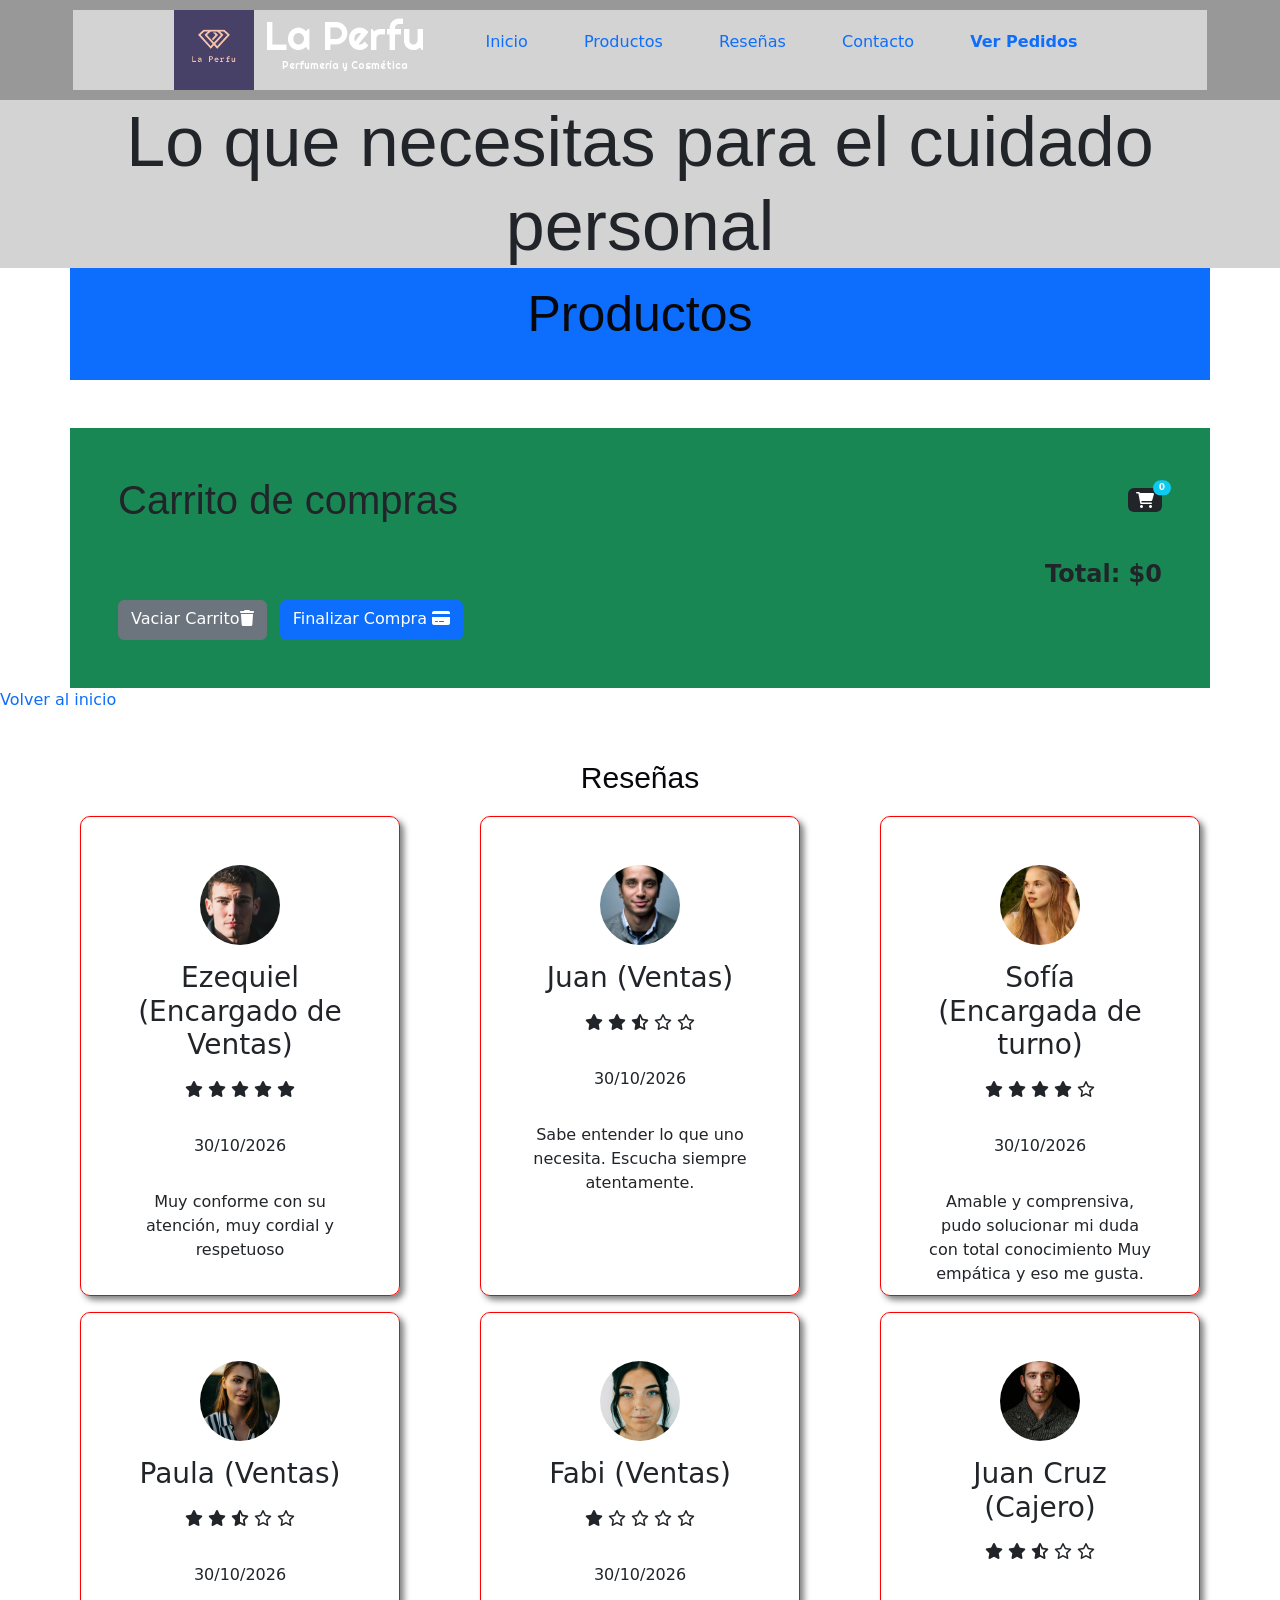
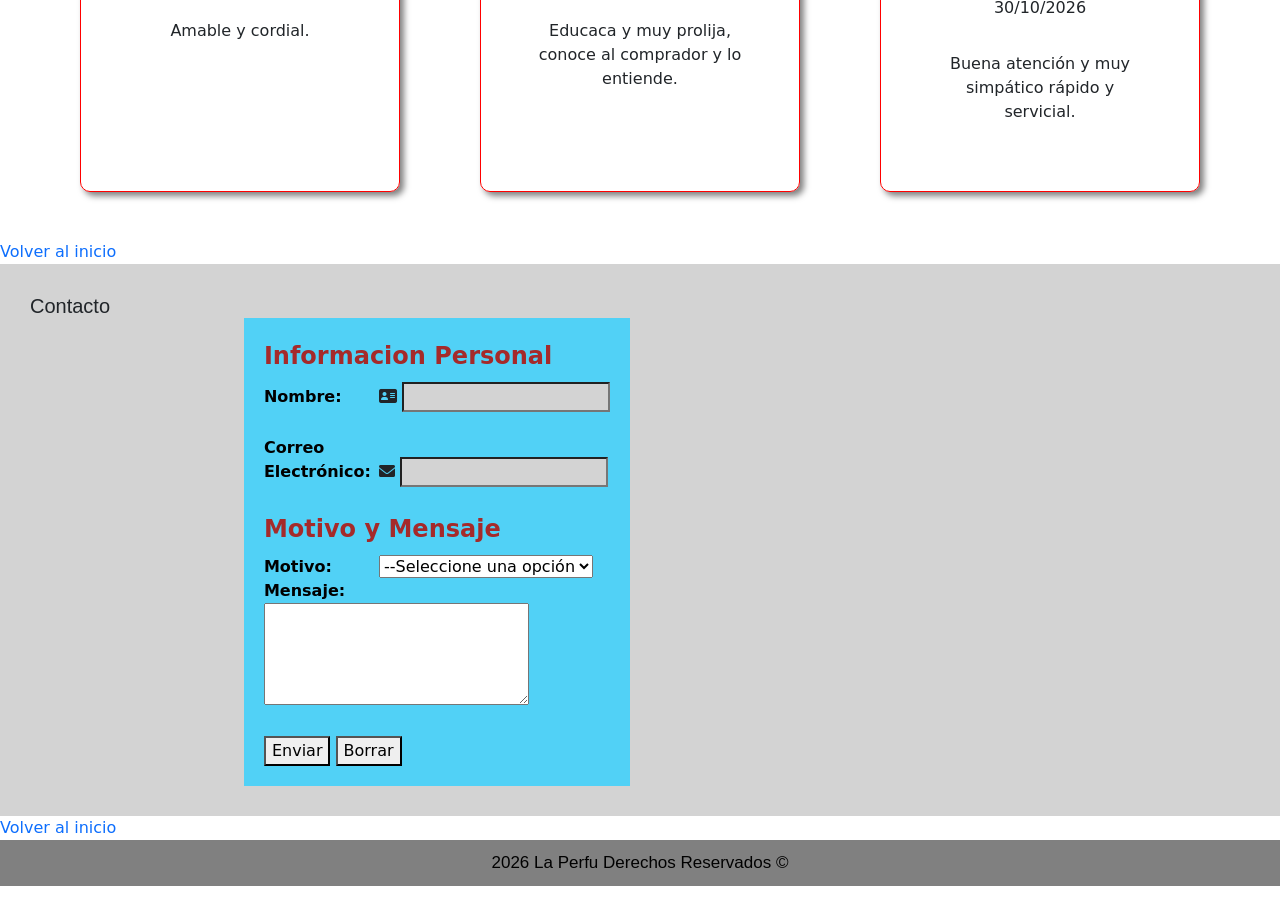
==== src/main/resources/static/index.html @ 6d79841a "creacion de consultas" ====
<!DOCTYPE html>
<html lang="es">
  <head>
    <meta charset="UTF-8" />
    <meta name="viewport" content="width=device-width, initial-scale=1.0" />
    <title>La Perfu</title>
    <link rel="preconnect" href="https://fonts.googleapis.com" />
    <link rel="preconnect" href="https://fonts.gstatic.com" crossorigin />
    <link
      href="https://fonts.googleapis.com/css2?family=Montserrat:ital,wght@0,100..900;1,100..900&family=Open+Sans:ital,wght@0,300..800;1,300..800&family=Roboto+Condensed:ital,wght@0,100..900;1,100..900&display=swap"
      rel="stylesheet"
    />
    <link
      rel="stylesheet"
      href="https://cdnjs.cloudflare.com/ajax/libs/font-awesome/6.0.0-beta3/css/all.min.css"
    />
    <link
      href="https://cdn.jsdelivr.net/npm/bootstrap@5.3.8/dist/css/bootstrap.min.css"
      rel="stylesheet"
      integrity="sha384-sRIl4kxILFvY47J16cr9ZwB07vP4J8+LH7qKQnuqkuIAvNWLzeN8tE5YBujZqJLB"
      crossorigin="anonymous"
    />

    <link rel="stylesheet" href="./css/estilos.css" />
  </head>

  <body>
    <header class="header-principal">
      <nav class="nav-principal">
        <div class="contenedor contenedor-flex">
          <div class="contenedor-logo">
            <img src="./imagenes/logo.png" alt="Logo de La Perfu" />
            <h1 class="logo">
              <a href="index.html" class="logo-link"
                >La Perfu <br />
                <p class="parrafo-logo">Perfumería y Cosmética</p></a
              >
            </h1>
          </div>

          <ul class="menu-principal">
            <li><a href="#inicio">Inicio</a></li>
            <li><a href="#productos">Productos</a></li>
            <li><a href="#resenias">Reseñas</a></li>
            <li><a href="#contacto">Contacto</a></li>
            <li><a href="pedidos.html" class="fw-bold text-primary">Ver Pedidos</a></li>
          </ul>
        </div>
      </nav>

      <!--section.banner>img.img-banner+.contenido-banner-->
      <section class="banner">
        
        <div class="contenido-banner">
          <h1>Lo que necesitas para el cuidado personal</h1>
        </div>
      </section>
      
    </header>

    <main>
      <section id="productos" class="grupo-producto">
        
        
        <div class="container">
          
          <div class="contenedorProductos row justify-content-center gap-2 bg-primary w-auto p-3 text-center">
            <h2 class="productos">Productos</h2>
            <!-- Aca insertamos los productos JavaScript -->
          </div>
        </div>

       
      </section>
      <!-- Carrito de compras -->
      <section id="carrito">
        <div class="container mt-5 bg-success p-5">
            <div class="d-flex gap-2 mb-3 align-items-center justify-content-between">
                <h2 class="m-0 display-6">Carrito de compras</h2>
                <span class="badge text-bg-dark position-relative">
                    <i class="fa-solid fa-cart-shopping fs-6"></i>
                        <span class="contador position-absolute top-0 start-100 translate-middle badge rounded-pill bg-info">
                            0
                        </span>
                    </span>
                </div>
                <div class="row">
                    <div class="col">
                        <ul class="list-group">

                        </ul>
                        
                    </div>
                    <div id="totalCarrito" class="mt-3 fs-4 fw-bold text-end">
                      Total: $0
                    </div>

                </div>
                <button type="button" class="vaciarCarrito btn btn-secondary pb-2 mt-2">
                    Vaciar Carrito<i class="fa fa-trash" aria-hidden="true"></i>
                </button>

                <button type="button" class="finalizarCompra btn btn-primary pb-2 mt-2 ms-2">
                    Finalizar Compra <i class="fa-solid fa-credit-card"></i>
                </button>
        </div>
      </section>
       


      <nav>
        <a href="#top">Volver al inicio</a>
      </nav>
      <!-- Reseña -->
      <section id="resenias">
        <h2 class="resenias">Reseñas</h2>
        <div class="resenias--contenedor">
          <article class="card1">
            <img src="./imagenes/rostro1.jpg" alt="Ezequiel" />
            <!-- Imagen del revisor en unplash -->
            <div class="card1--contenido">
              <h3>Ezequiel (Encargado de Ventas)</h3>
              <p>
                <i class="fa-solid fa-star" aria-hidden="true"></i>
                <i class="fa-solid fa-star" aria-hidden="true"></i>
                <i class="fa-solid fa-star" aria-hidden="true"></i>
                <i class="fa-solid fa-star" aria-hidden="true"></i>
                <i class="fa-solid fa-star" aria-hidden="true"></i>
              </p>
              <p>30/10/2026</p>
              <p>Muy conforme con su atención, muy cordial y respetuoso</p>
            </div>
          </article>

          <article class="card1">
            <img src="./imagenes/rostro2.jpg" alt="Juan" />
            <!-- Imagen del revisor en unplash -->
            <div class="card1--contenido">
              <h3>Juan (Ventas)</h3>
              <p>
                <i class="fa-solid fa-star" aria-hidden="true"></i>
                <i class="fa-solid fa-star" aria-hidden="true"></i>
                <i class="fa-solid fa-star-half-stroke"></i>
                <i class="fa-regular fa-star" aria-hidden="true"></i>
                <i class="fa-regular fa-star" aria-hidden="true"></i>
              </p>
              <p>30/10/2026</p>
              <p>
                Sabe entender lo que uno necesita. Escucha siempre atentamente.
              </p>
            </div>
          </article>
          <article class="card1">
            <img src="./imagenes/rostro3.jpg" alt="Sofi" />
            <!-- Imagen del revisor en unplash -->
            <div class="card1--contenido">
              <h3>Sofía (Encargada de turno)</h3>
              <p>
                <i class="fa-solid fa-star" aria-hidden="true"></i>
                <i class="fa-solid fa-star" aria-hidden="true"></i>
                <i class="fa-solid fa-star" aria-hidden="true"></i>
                <i class="fa-solid fa-star" aria-hidden="true"></i>
                <i class="fa-regular fa-star" aria-hidden="true"></i>
              </p>
              <p>30/10/2026</p>
              <p>
                Amable y comprensiva, pudo solucionar mi duda con total
                conocimiento Muy empática y eso me gusta.
              </p>
            </div>
          </article>
          <article class="card1">
            <img src="./imagenes/rostro4.jpg" alt="Paula" />
            <!-- Imagen del revisor en unplash -->
            <div class="card1--contenido">
              <h3>Paula (Ventas)</h3>
              <p>
                <i class="fa-solid fa-star" aria-hidden="true"></i>
                <i class="fa-solid fa-star" aria-hidden="true"></i>
                <i class="fa-solid fa-star-half-stroke"></i>
                <i class="fa-regular fa-star" aria-hidden="true"></i>
                <i class="fa-regular fa-star" aria-hidden="true"></i>
              </p>
              <p>30/10/2026</p>
              <p>Amable y cordial.</p>
            </div>
          </article>
          

          <article class="card1">
            <img src="./imagenes/rostro6.jpg" alt="Fabi" />
            <!-- Imagen del revisor en unplash -->
            <div class="card1--contenido">
              <h3>Fabi (Ventas)</h3>
              <p>
                <i class="fa-solid fa-star" aria-hidden="true"></i>
                <i class="fa-regular fa-star" aria-hidden="true"></i>
                <i class="fa-regular fa-star" aria-hidden="true"></i>
                <i class="fa-regular fa-star" aria-hidden="true"></i>
                <i class="fa-regular fa-star" aria-hidden="true"></i>
              </p>
              <p>30/10/2026</p>
              <p>Educaca y muy prolija, conoce al comprador y lo entiende.</p>
            </div>
          </article>
          <article class="card1">
            <img src="./imagenes/rostro7.jpg" alt="Juan Cruz" />
            <!-- Imagen del revisor en unplash -->
            <div class="card1--contenido">
              <h3>Juan Cruz (Cajero)</h3>
              <p>
                <i class="fa-solid fa-star" aria-hidden="true"></i>
                <i class="fa-solid fa-star" aria-hidden="true"></i>
                <i class="fa-solid fa-star-half-stroke"></i>
                <i class="fa-regular fa-star" aria-hidden="true"></i>
                <i class="fa-regular fa-star" aria-hidden="true"></i>
              </p>
              <p>30/10/2026</p>
              <p>Buena atención y muy simpático rápido y servicial.</p>
            </div>
          </article>
          
          
        </div>
      </section>
      <nav>
        <a href="#top">Volver al inicio</a>
      </nav>
    </main>
    
    <footer>
      <section id="contacto">
        <h2>Contacto</h2>
        <div class="contacto contacto-flex">
          <form 
            id="form-contacto"
            class="formulario-contacto"
            action="https://formspree.io/f/xkgvljye"
            method="post"
          >
            <fieldset>
              <legend>Informacion Personal</legend>
              <div>
                <label for="name">Nombre:</label>
                <i class="fa fa-address-card" aria-hidden="true"></i>
                <input type="text" id="name" name="name" required /><br /><br />
              </div>
              <div>
                <label for="email">Correo Electrónico:</label>
                <i class="fa fa-envelope" aria-hidden="true"></i>
                <input
                  type="email"
                  id="email"
                  name="email"
                  required
                /><br /><br />
              </div>
            </fieldset>

            <fieldset>
              <legend>Motivo y Mensaje</legend>
              <div>
                <label for="motivo">Motivo:</label>

                <select name="motivo" id="motivo">
                  <option value="">--Seleccione una opción</option>
                  <option value="consulta">Consulta</option>
                  <option value="soporte">Soporte</option>
                  <option value="otros">Otros</option>
                </select>
              </div>
              <div><label for="message">Mensaje:</label></div>
              <textarea
                id="message"
                name="message"
                rows="4"
                cols="30"
                required
              ></textarea
              ><br /><br />
            </fieldset>

            <button type="submit">Enviar</button>
            <button type="reset">Borrar</button>
          </form>
          <iframe
            class="mapa"
            src="https://www.google.com/maps/embed?pb=!1m14!1m12!1m3!1d26267.295391081876!2d-58.534929095697606!3d-34.619029313109834!2m3!1f0!2f0!3f0!3m2!1i1024!2i768!4f13.1!5e0!3m2!1ses-419!2sar!4v1757460676916!5m2!1ses-419!2sar"
            width="500"
            height="300"
            style="border: 0"
            allowfullscreen=""
            loading="lazy"
            referrerpolicy="no-referrer-when-downgrade"
          >
          </iframe>
        </div>
      </section>

      <nav>
        <a href="#top">Volver al inicio</a>
      </nav>
      <footer>

       <p class="pie-de-pagina"> <span id="current-year"></span> La Perfu Derechos Reservados &copy;</p>
      <!-- <p class="footer">Derechos reservados &copy; 2025</p> -->
    
      
    </footer>
    <script src="./js/script.js"></script>
    <script
      src="https://cdn.jsdelivr.net/npm/bootstrap@5.3.8/dist/js/bootstrap.bundle.min.js"
      integrity="sha384-FKyoEForCGlyvwx9Hj09JcYn3nv7wiPVlz7YYwJrWVcXK/BmnVDxM+D2scQbITxI"
      crossorigin="anonymous"
    ></script>
    <script src="js/form.js"></script>
    <script src="js/footer.js"></script>

    <!-- Ventana Emergente de Éxito de Compra (Modal Bootstrap) -->
<div class="modal fade" id="modalExitoCompra" java-animation="true" tabindex="-1" aria-labelledby="modalExitoLabel" aria-hidden="true">
  <div class="modal-dialog modal-dialog-centered">
    <div class="modal-content text-center border-0 p-4" style="border-radius: 15px; box-shadow: 0 10px 30px rgba(0,0,0,0.1);">
            <!-- 🔄 REEMPLAZA TU MODAL-BODY POR ESTE BLOQUE: -->
      <div class="modal-body">
        <p class="text-muted mb-3" id="resumenSubtotal">Subtotal Carrito: $0.00</p>
        
        <label class="form-label fw-semibold">Selecciona el método de pago:</label>
        <select class="form-select mb-3" id="selectMetodoPago" style="border-radius: 8px;">
          <option value="efectivo">Efectivo (10% de Descuento 🎉)</option>
          <option value="debito">Tarjeta de Débito (Total Neto)</option>
          <option value="credito">Tarjeta de Crédito (Hasta 6 cuotas)</option>
        </select>

        <!-- Bloque dinámico para las cuotas (oculto por defecto) -->
        <div id="bloqueCuotas" class="d-none mb-3">
          <label class="form-label fw-semibold">Cantidad de cuotas:</label>
          <select class="form-select" id="selectCuotas" style="border-radius: 8px;">
            <option value="1">1 cuota sin interés</option>
            <option value="3">3 cuotas fijas</option>
            <option value="6">6 cuotas fijas</option>
          </select>
          <p class="text-danger fw-bold mt-2" id="textoValorCuota"></p>
        </div>

        <hr class="my-3">
        <div class="d-flex justify-content-between align-items-center mb-4">
          <span class="fs-4 fw-bold">Total a Pagar:</span>
          <span class="fs-3 fw-bold text-success" id="totalFinalPago">$0.00</span>
        </div>

        <button type="button" class="btn btn-dark px-4 py-2 w-100 fw-semibold" id="btnConfirmarPagoFinal" style="border-radius: 8px;">
          Confirmar y Pagar <i class="fa-solid fa-circle-check ms-1"></i>
        </button>
      </div>

    </div>
  </div>
</div>

  
  </body>
</html>
---- src/main/resources/static/css/estilos.css ----
/*Estilos la perfu*/
@import url("https://fonts.googleapis.com/css2?family=Monserrat:wght@100;400;700&family=Righteous&display=swap");

* {
  box-sizing: border-box;
  scroll-behavior: smooth;
}
/*Estilos generales*/
.body {
  font-family: "Monserrat", sans-serif;
  margin: 0;
}
img {
  display: block;
  width: 100%;
  max-width: 100%;
}
h1,
h2,
h3,
h4,
h5,
h6 {
  margin: 0;
}
h1 {
  font-family: "Monserrat", sans-serif;
  font-size: 70px;
  text-align: center;
}

h2 {
  font-family: "Monserrat", sans-serif;
  font-size: 20px;
  text-align: center;
}
h2.productos {
  margin-bottom: 20px;
  text-align: center;
  font-size: 50px;
  color: rgb(8, 8, 12);
}
h2.resenias {
  margin-bottom: 20px;
  text-align: center;
  font-size: 30px;
  color: rgb(8, 8, 12);
}

.contenedor {
  width: 100%;
  margin: auto;
}

.contenedor-flex {
  display: flex;
  flex-wrap: wrap;
  justify-content: center;
  align-items: center;
  width: 90%;
  overflow: auto;
  background-color: lightgray;
}

/*Estilos del header*/
.header-principal {
  width: 100%;
  background: lightgrey;
}
.icon-menu {
  font-size: 30px;
  color: black;
  margin-right: 20px;
  cursor: pointer;
  display: none;
}

.logo {
  font-size: 40px;
  color: white;
  font-family: "Righteous", cursive;
  font-weight: 100;
  margin-left: 10px;
  text-align: center;
}
.logo-link {
  text-decoration: none;
  color: white;
}
.logo-link:hover {
  color: #4637ff;
}
.contenedor-logo {
  display: flex;
  flex-wrap: wrap;
  justify-content: center;
  align-items: center;
}
.parrafo-logo {
  font-size: 10px;
}
header img {
  width: 80px;
}

a {
  text-decoration: none;
  

}
.menu-principal {
  width: 60%;
  display: flex;
  flex-wrap: wrap;
  justify-content: space-around; /*alineacion horizontal*/
  text-align: right;
  list-style: none;
  
}
.nav-principal {
  width: 100%;
  position: relative;
  padding: 10px;
  z-index: 1000; /*profundidad*/
  background: rgba(0, 0, 0, 0.281);
  flex-wrap: wrap;
  
}

/*.contenedor-iframe {
  background-color: lightgray;
}*/

.contenedor-imagen {
  display: flex;
  flex-wrap: wrap;
  justify-content: center;
  gap: 2rem;
  align-items: center;
  width: 80%;
  margin: 0;  
  padding: 20px;
  
}

.grupo-producto {
  width: 100%;
  
}
.grupo-producto .titulo-producto {
  font-size: 20px;
  text-align: left;
  color: blue;
}
.img-producto {
  object-fit: cover;
  margin-bottom: 10px;
  cursor: pointer;
  transition: all 0.5s;
  overflow: hidden;
}
.img-producto:hover {
  transform: scale(1.02);
}

.article-producto {
  padding: 10px;
  text-align: center;
  font-family: "Monserrat", sans-serif;
  
}

/*codigo de reseñas *****************************/
#resenias {
  padding: 3rem;
  
}

.resenias--contenedor {
  display: grid;
  /*grid-template-columns: 20rem 20rem 20rem;*/
  /*grid-template-columns: 1fr 1fr 1fr;*//* 1fr 1fr 1fr es para que se adapte a cualquier tamaño de pantalla*//* eto lo hace responsivo*/
  /*grid-template-rows: auto;
  grid-template-rows: 28rem 28rem 28rem;*/
 /* grid-template-columns: repeat(3, 1fr);*/

 /*para que la cantidad de columnas sean responsivas*/

 /*grid-template-columns: repeat(auto-fit, minmax(20rem, 1fr));*//* esto lo hce responsivo*/
  grid-template-columns: repeat(3, 1fr);
  gap: 1rem;/* separa las etiquetas entre si*/
  justify-content: center;/* centra las tarjetas en el contenedor*/
  justify-items: center; /* centra las tarjetas individualmente*/
 
}

.card1 {
  width: 20rem;
  height: 30rem;
  border: 1px solid red;
  border-radius: 10px;
  padding: 3rem;
  text-align: center;
  box-shadow: 4px 4px 6px rgba(0, 0, 0, 0.5);
  transition: transform 0.5s, box-shadow 0.5s;

}

.card1:hover {
 
  transform: translate(-3px);
  box-shadow: 10px 10px 15px rgba(0, 0, 0, 0.3);
}

.card1 img {
  width: 80px;
  height: 80px;
  object-fit: cover; /* la imagen se ajusta al contenedor*/
  border-radius: 50%;
  margin: auto;
}

.card1--contenido  {
  margin-top: 1rem;
  display: flex;
  flex-direction: column;
  gap: 1rem;
}
/* si quiero agregar una propiedad a todos los elementos uso asterisco * (selector universal) */
/* Selector e etiquetas <p> selecciona un elemento de untipo especifico */

/*codigo del footer*/
#contacto {
  padding: 30px;
  background-color: lightgray;
  
}
.formulario-contacto {
  padding: 20px ; 
  background-color: #51d1f6;
} 
  
legend {
  font-weight: bold;
  color: brown;
}

input {
  background-color: lightgray;
}
label {
  display: inline-block;
  width: 100px;
  text-align: left;
  margin-right: 10px;
  font-weight: bold;
  color: black;
}


.mapa {
  width: 30%;
  margin-left: 40px;
}

.contacto {
  display: flex;
  text-align: left;
  justify-content: center;
}
#contacto input:focus,
textarea:focus {
  background-color: lightgrey ;

}

.footer {
  text-align: center;
  font-size: 17px;
  color: black;
  font-family: "Monserrat", sans-serif;
  background-color: gray;
  padding: 10px;
}
.pie-de-pagina {
  text-align: center;
  font-size: 17px;
  color: black;
  font-family: "Monserrat", sans-serif;
  background-color: gray;
  padding: 10px;
}
h2 {
  font-family: "Monserrat", sans-serif;
  font-size: 20px;
  text-align: left;
}

/* la cascada hace referencia a que el elemento que prevalece es siempre el ultimo*/


/* Media Queries para dispositivos móviles *********************/
/* Para Celulares*/
@media (max-width: 480px) {
.contenedor-logo {
  font-size: 18px;
  color: white;
  font-family: "Righteous", cursive;
  font-weight: 100;
  margin-left: 0;
  text-align: center;
}
.icon-menu {
  display: block;
}
.resenias--contenedor {
  grid-template-columns: 1fr;
  gap: 15px;
}
.banner{
  display: none;
}
}
/* Para Tablets*/
@media (max-width: 768px) {
  .contenedor-logo {
  font-size: 20px;
  color: white;
  font-family: "Righteous", cursive;
  font-weight: 100;
  margin-left: 10px;
  text-align: center;
}
.icon-menu {
  display: block;
}
.resenias--contenedor {
  grid-template-columns: 1fr;
}
.banner{
  display: none;
}

.contenedor-logo {
  font-size: 20px;
  color: white;
  font-family: "Righteous", cursive;
  font-weight: 100;
  margin-left: 10px;
  text-align: center;
}
.icon-menu {
  display: block;
}
.resenias--contenedor {
  grid-template-columns: 1fr;
}
.banner{
  display: none;
}
}

@media screen and (min-width:1024px) {
    .icon-menu {
        display: none;
    
    }
    .menu {
        position: static;
        display: flex;
        height: auto;
        width: auto;
        background-color: rgba(0,0,0,0.6);
        
    }
    .menu-link {
        background-color: rgba(0,0,0,6);
        margin-left: 15px;
        margin-right: 15px;
        
    }
    .menu-link-select {
        background-color: #4637ff;
    }
    
    /*responsive banner*/
    .contenido-banner {
        font-size: 48px;
    }
    .img-banner {
        height: 850px;
    }
    
    /* responsive main*/
    .grupo-color .contenedor {
        padding: 60px;
        line-height: 35px;
    }
    .main description .columna:nth-child(2) {
        padding: 10px;
        line-height: 30px;        
        
    }
    .columna-50-25 {
        width: 24.5%;
        background-color: white;
        color: black;
    }
}
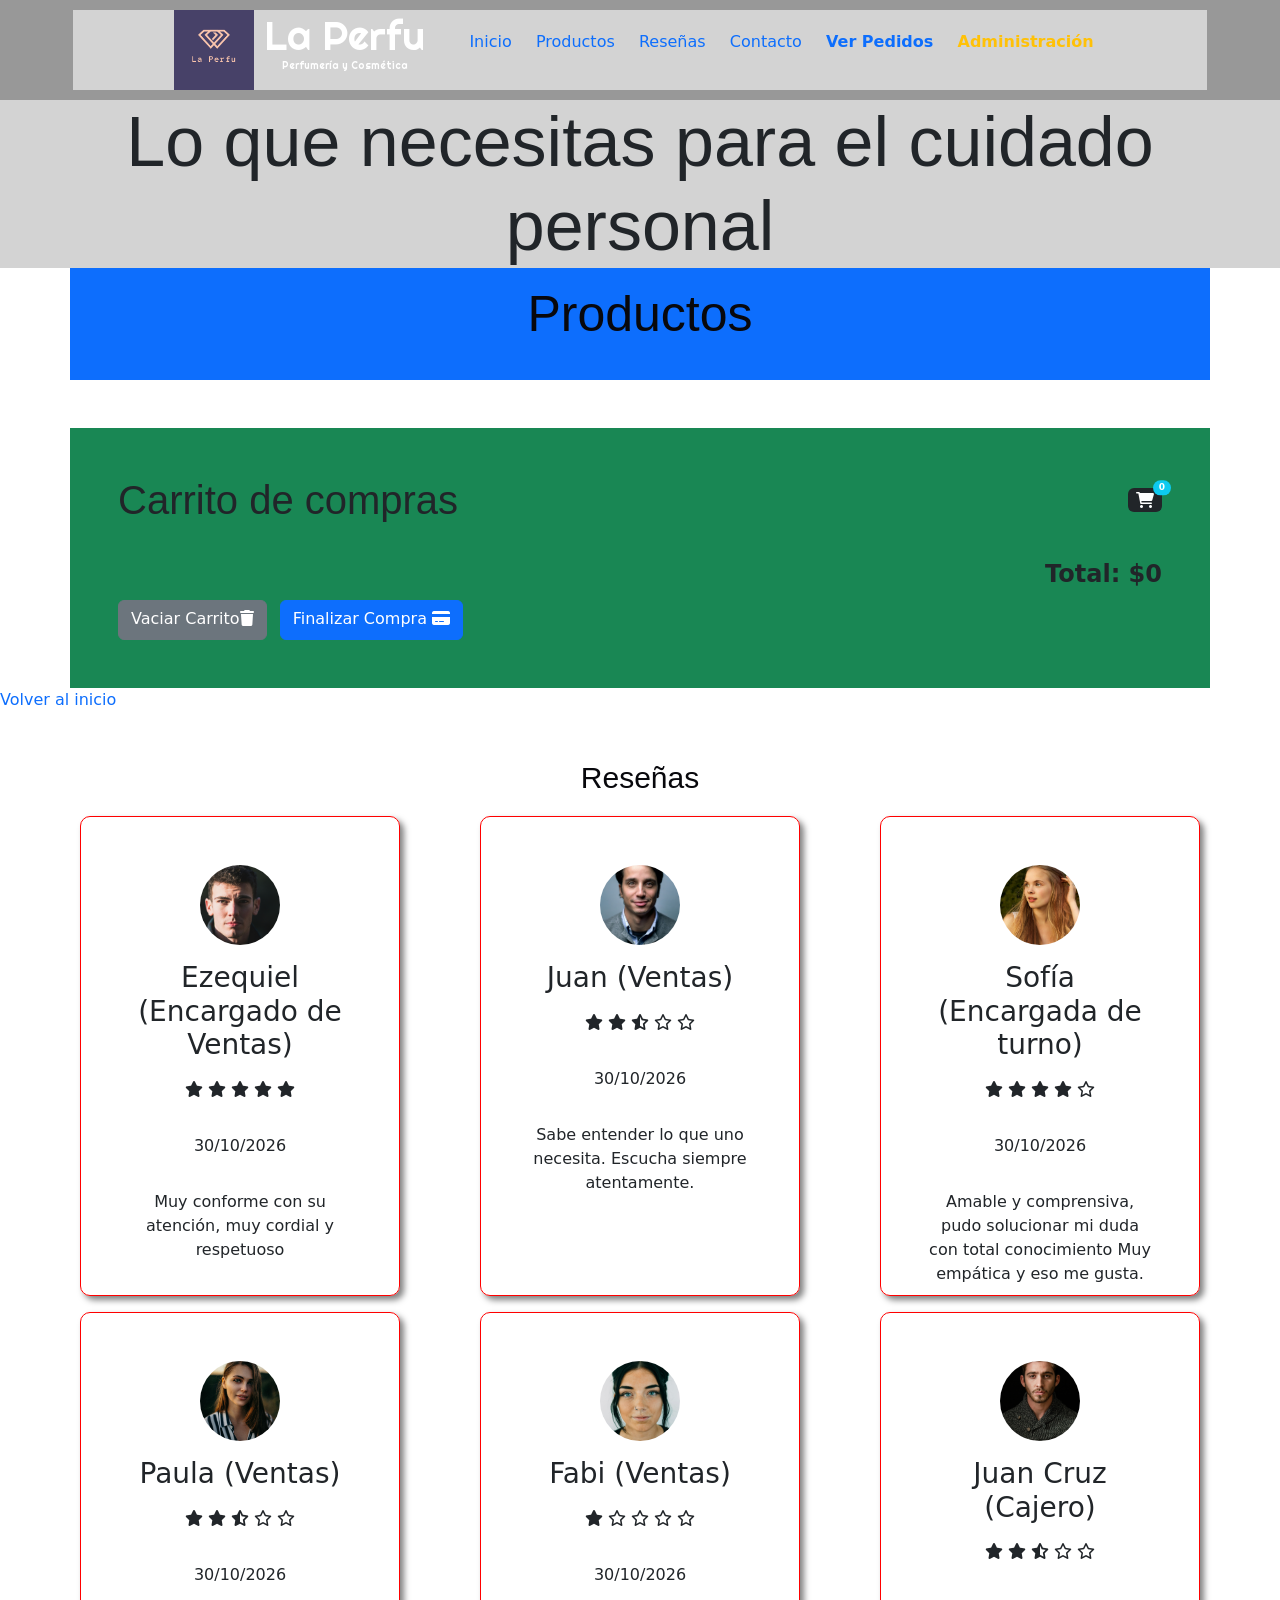
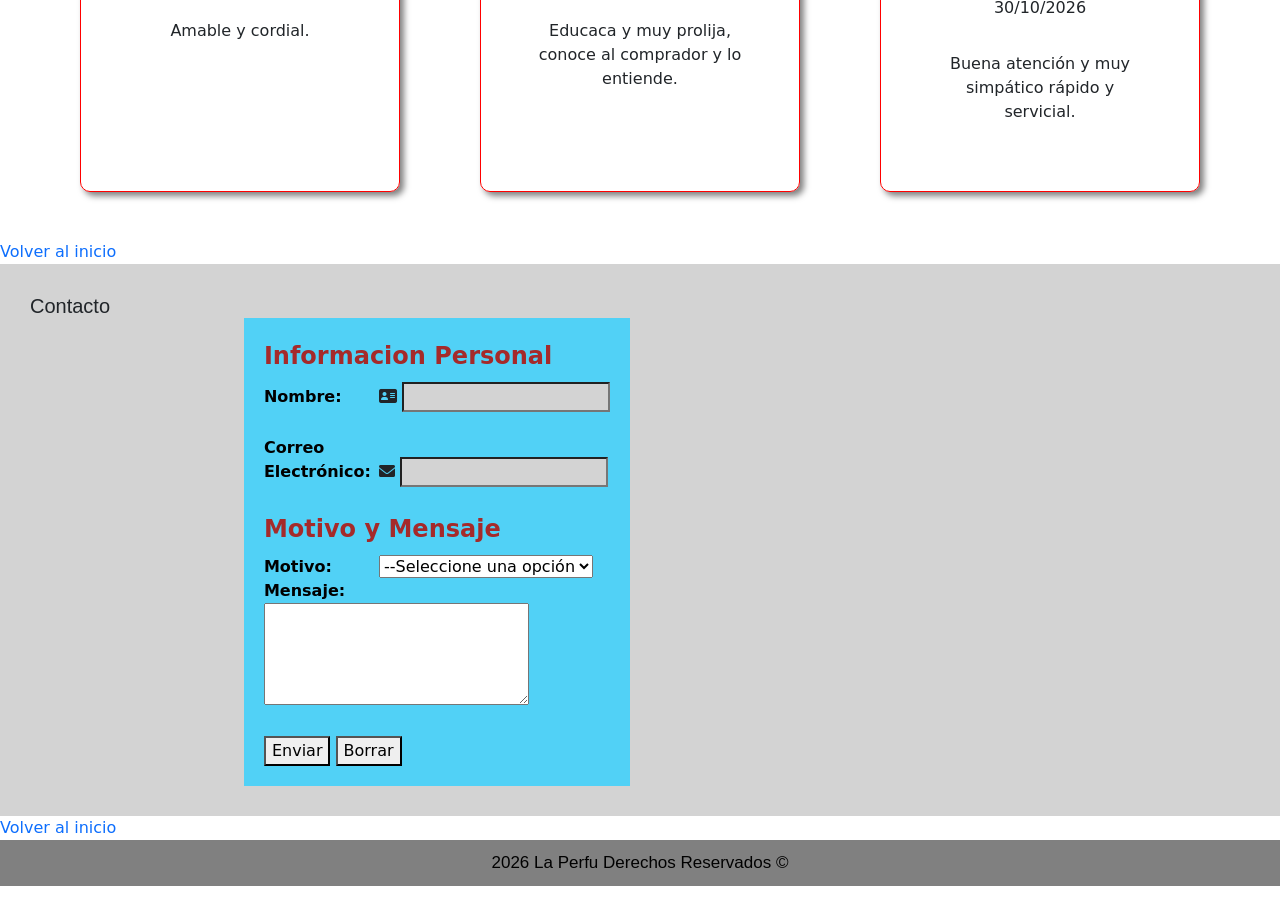
==== commit 58ab8c92: "vista de crud para aplicar cuando haya autenticacion de usuario" ====
--- a/src/main/resources/static/index.html
+++ b/src/main/resources/static/index.html
@@ -44,6 +44,7 @@
             <li><a href="#resenias">Reseñas</a></li>
             <li><a href="#contacto">Contacto</a></li>
             <li><a href="pedidos.html" class="fw-bold text-primary">Ver Pedidos</a></li>
+             <li id="navAdminLink"><a href="admin.html" class="fw-bold text-warning">Administración</a></li>
           </ul>
         </div>
       </nav>
@@ -100,9 +101,10 @@
                     Vaciar Carrito<i class="fa fa-trash" aria-hidden="true"></i>
                 </button>
 
-                <button type="button" class="finalizarCompra btn btn-primary pb-2 mt-2 ms-2">
+                <button type="button" onclick="abrirModalCheckout()" class="finalizarCompra btn btn-primary pb-2 mt-2 ms-2">
                     Finalizar Compra <i class="fa-solid fa-credit-card"></i>
                 </button>
+
         </div>
       </section>
        
@@ -307,56 +309,68 @@
     
       
     </footer>
-    <script src="./js/script.js"></script>
+    
+
+    <!-- Ventana Emergente de Éxito de Compra (Modal Bootstrap) -->
+<div class="modal fade" id="modalExitoCompra" tabindex="-1" aria-labelledby="modalExitoLabel" aria-hidden="true">
+  <div class="modal-dialog modal-dialog-centered">
+    <div class="modal-content text-center border-0 p-4" style="border-radius: 15px; box-shadow: 0 10px 30px rgba(0,0,0,0.1);">
+      <div class="modal-body">
+        <p class="text-muted mb-3" id="resumenSubtotal">Subtotal Carrito: $0.00</p>
+        
+        <label class="form-label fw-semibold">Selecciona el método de pago:</label>
+        <select class="form-select mb-3" id="selectMetodoPago" onchange="calcularMontoFinalYCuotas()" style="border-radius: 8px;">
+          <option value="efectivo">Efectivo (10% de Descuento 🎉)</option>
+          <option value="debito">Tarjeta de Débito (Total Neto)</option>
+          <option value="credito">Tarjeta de Crédito (Hasta 6 cuotas)</option>
+        </select>
+
+        <!-- Bloque dinámico para las cuotas (oculto por defecto) -->
+        <div id="bloqueCuotas" class="d-none mb-3">
+          <label class="form-label fw-semibold">Cantidad de cuotas:</label>
+          <select class="form-select" id="selectCuotas" onchange="calcularMontoFinalYCuotas()" style="border-radius: 8px;">
+            <option value="1">1 cuota sin interés</option>
+            <option value="3">3 cuotas fijas</option>
+            <option value="6">6 cuotas fijas</option>
+          </select>
+          <p class="text-danger fw-bold mt-2" id="textoValorCuota"></p>
+        </div>
+
+        <hr class="my-3">
+        <div class="d-flex justify-content-between align-items-center mb-4">
+          <span class="fs-4 fw-bold">Total a Pagar:</span>
+          <span class="fs-3 fw-bold text-success" id="totalFinalPago">$0.00</span>
+        </div>
+
+        <button type="button" onclick="procesarPagoYEnviarBackend()" class="btn btn-dark px-4 py-2 w-100 fw-semibold" id="btnConfirmarPagoFinal" style="border-radius: 8px;">
+          Confirmar y Pagar <i class="fa-solid fa-circle-check ms-1"></i>
+        </button>
+      </div>
+    </div>
+  </div>
+</div>
+
+<div class="toast-container position-fixed bottom-0 end-0 p-3" style="z-index: 1080;">
+  <div id="toastCompraExitosa" class="toast align-items-center text-bg-success border-0 shadow-lg" role="alert" aria-live="assertive" aria-atomic="true">
+    <div class="d-flex">
+      <div class="toast-body fs-6 fw-semibold">
+        <i class="fa-solid fa-circle-check me-2"></i> ¡Compra procesada con éxito! Tu pedido ya fue registrado.
+      </div>
+      <button type="button" class="btn-close btn-close-white me-2 m-auto" data-bs-dismiss="toast" aria-label="Cerrar"></button>
+    </div>
+  </div>
+</div>
+
     <script
       src="https://cdn.jsdelivr.net/npm/bootstrap@5.3.8/dist/js/bootstrap.bundle.min.js"
       integrity="sha384-FKyoEForCGlyvwx9Hj09JcYn3nv7wiPVlz7YYwJrWVcXK/BmnVDxM+D2scQbITxI"
       crossorigin="anonymous"
     ></script>
+
+    <script src="./js/script.js"></script>
+    
     <script src="js/form.js"></script>
     <script src="js/footer.js"></script>
-
-    <!-- Ventana Emergente de Éxito de Compra (Modal Bootstrap) -->
-<div class="modal fade" id="modalExitoCompra" java-animation="true" tabindex="-1" aria-labelledby="modalExitoLabel" aria-hidden="true">
-  <div class="modal-dialog modal-dialog-centered">
-    <div class="modal-content text-center border-0 p-4" style="border-radius: 15px; box-shadow: 0 10px 30px rgba(0,0,0,0.1);">
-            <!-- 🔄 REEMPLAZA TU MODAL-BODY POR ESTE BLOQUE: -->
-      <div class="modal-body">
-        <p class="text-muted mb-3" id="resumenSubtotal">Subtotal Carrito: $0.00</p>
-        
-        <label class="form-label fw-semibold">Selecciona el método de pago:</label>
-        <select class="form-select mb-3" id="selectMetodoPago" style="border-radius: 8px;">
-          <option value="efectivo">Efectivo (10% de Descuento 🎉)</option>
-          <option value="debito">Tarjeta de Débito (Total Neto)</option>
-          <option value="credito">Tarjeta de Crédito (Hasta 6 cuotas)</option>
-        </select>
-
-        <!-- Bloque dinámico para las cuotas (oculto por defecto) -->
-        <div id="bloqueCuotas" class="d-none mb-3">
-          <label class="form-label fw-semibold">Cantidad de cuotas:</label>
-          <select class="form-select" id="selectCuotas" style="border-radius: 8px;">
-            <option value="1">1 cuota sin interés</option>
-            <option value="3">3 cuotas fijas</option>
-            <option value="6">6 cuotas fijas</option>
-          </select>
-          <p class="text-danger fw-bold mt-2" id="textoValorCuota"></p>
-        </div>
-
-        <hr class="my-3">
-        <div class="d-flex justify-content-between align-items-center mb-4">
-          <span class="fs-4 fw-bold">Total a Pagar:</span>
-          <span class="fs-3 fw-bold text-success" id="totalFinalPago">$0.00</span>
-        </div>
-
-        <button type="button" class="btn btn-dark px-4 py-2 w-100 fw-semibold" id="btnConfirmarPagoFinal" style="border-radius: 8px;">
-          Confirmar y Pagar <i class="fa-solid fa-circle-check ms-1"></i>
-        </button>
-      </div>
-
-    </div>
-  </div>
-</div>
-
   
   </body>
 </html>
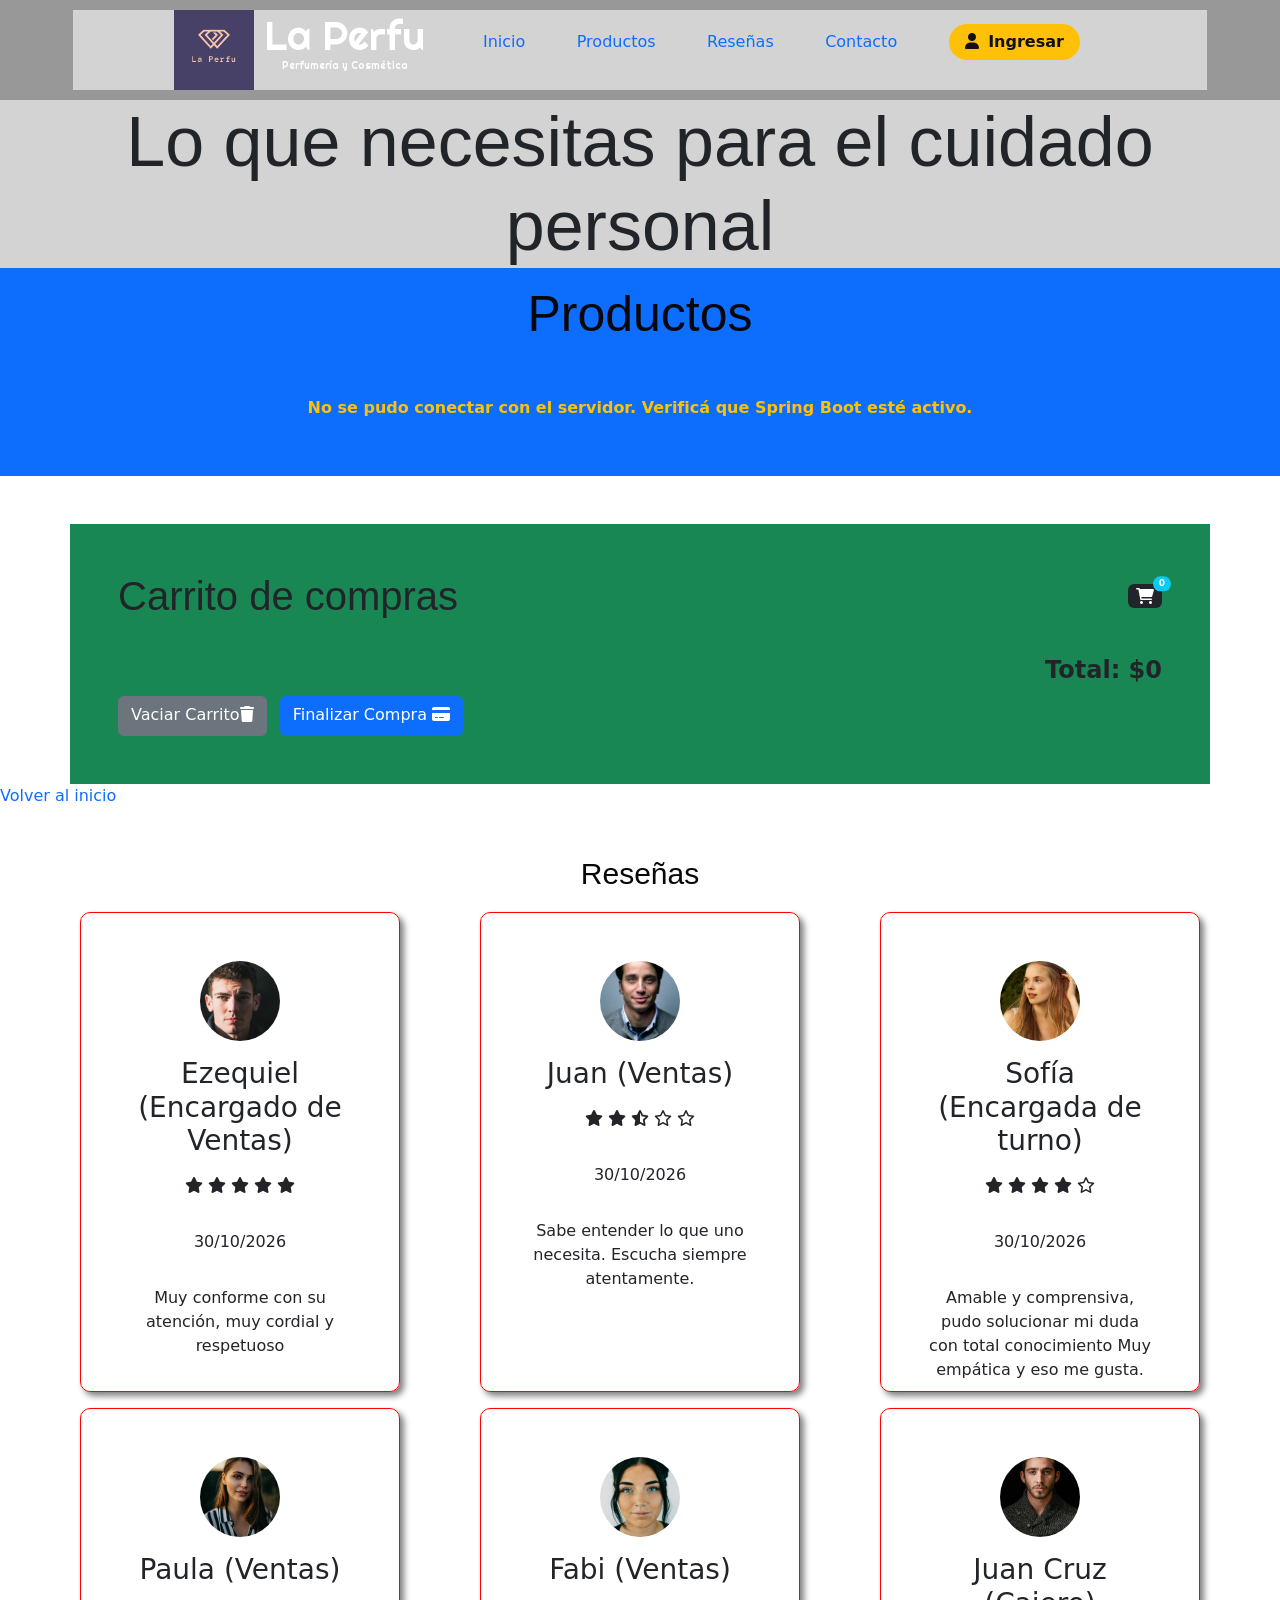
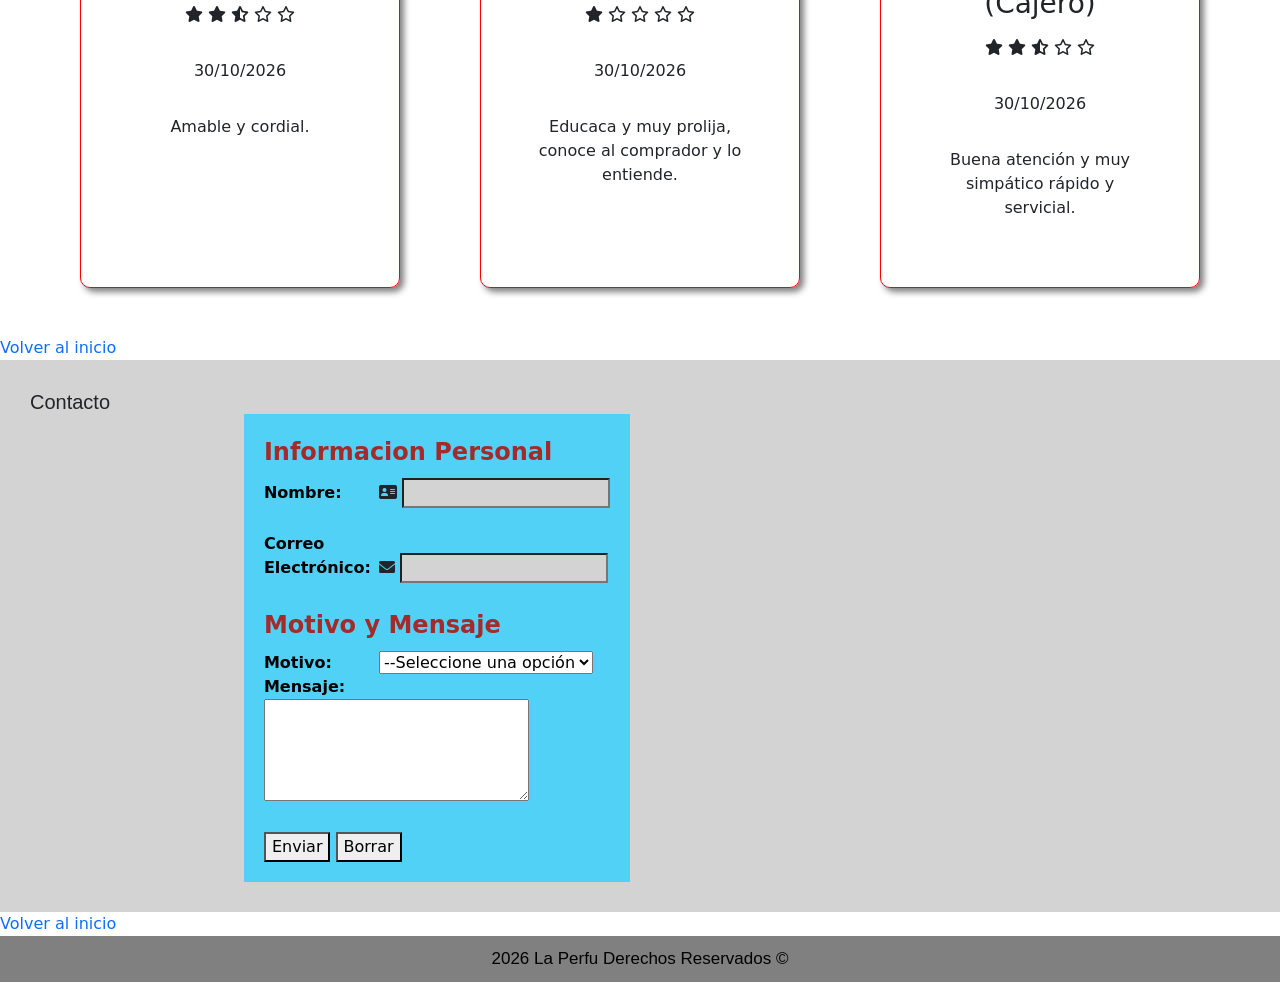
==== commit f294da72: "Proyecto completo" ====
--- a/src/main/resources/static/index.html
+++ b/src/main/resources/static/index.html
@@ -38,13 +38,19 @@
             </h1>
           </div>
 
-          <ul class="menu-principal">
+          <ul class="menu-principal align-items-center">
             <li><a href="#inicio">Inicio</a></li>
             <li><a href="#productos">Productos</a></li>
             <li><a href="#resenias">Reseñas</a></li>
             <li><a href="#contacto">Contacto</a></li>
-            <li><a href="pedidos.html" class="fw-bold text-primary">Ver Pedidos</a></li>
-             <li id="navAdminLink"><a href="admin.html" class="fw-bold text-warning">Administración</a></li>
+            <li id="navPedidosLink" class="d-none"><a href="pedidos.html" class="fw-bold text-info">Ver Pedidos</a></li>
+            <li id="navAuthArea" style="position: relative; z-index: 1000;">
+          <a href="login.html" style="background-color: #ffc107; color: #111 !important; padding: 6px 16px; border-radius: 20px; font-weight: 700; text-decoration: none; display: inline-block;">
+            <i class="fa-solid fa-user me-1"></i> Ingresar
+          </a>
+          </li>
+
+
           </ul>
         </div>
       </nav>
@@ -63,13 +69,16 @@
       <section id="productos" class="grupo-producto">
         
         
-        <div class="container">
-          
-          <div class="contenedorProductos row justify-content-center gap-2 bg-primary w-auto p-3 text-center">
+                  <div class="contenedorProductos row justify-content-center gap-2 bg-primary w-auto p-3 text-center">
             <h2 class="productos">Productos</h2>
-            <!-- Aca insertamos los productos JavaScript -->
+            <div id="spinnerCatalogo" class="col-12 py-5 text-white">
+              <div class="spinner-border text-light" role="status">
+                <span class="visually-hidden">Cargando catálogo...</span>
+              </div>
+              <div class="small mt-2">Cargando fragancias desde el servidor...</div>
+            </div>
           </div>
-        </div>
+
 
        
       </section>
@@ -367,7 +376,10 @@
       crossorigin="anonymous"
     ></script>
 
-    <script src="./js/script.js"></script>
+    
+
+    <script src="./js/auth.js?v=4"></script>
+    <script src="./js/script.js?v=3"></script>
     
     <script src="js/form.js"></script>
     <script src="js/footer.js"></script>
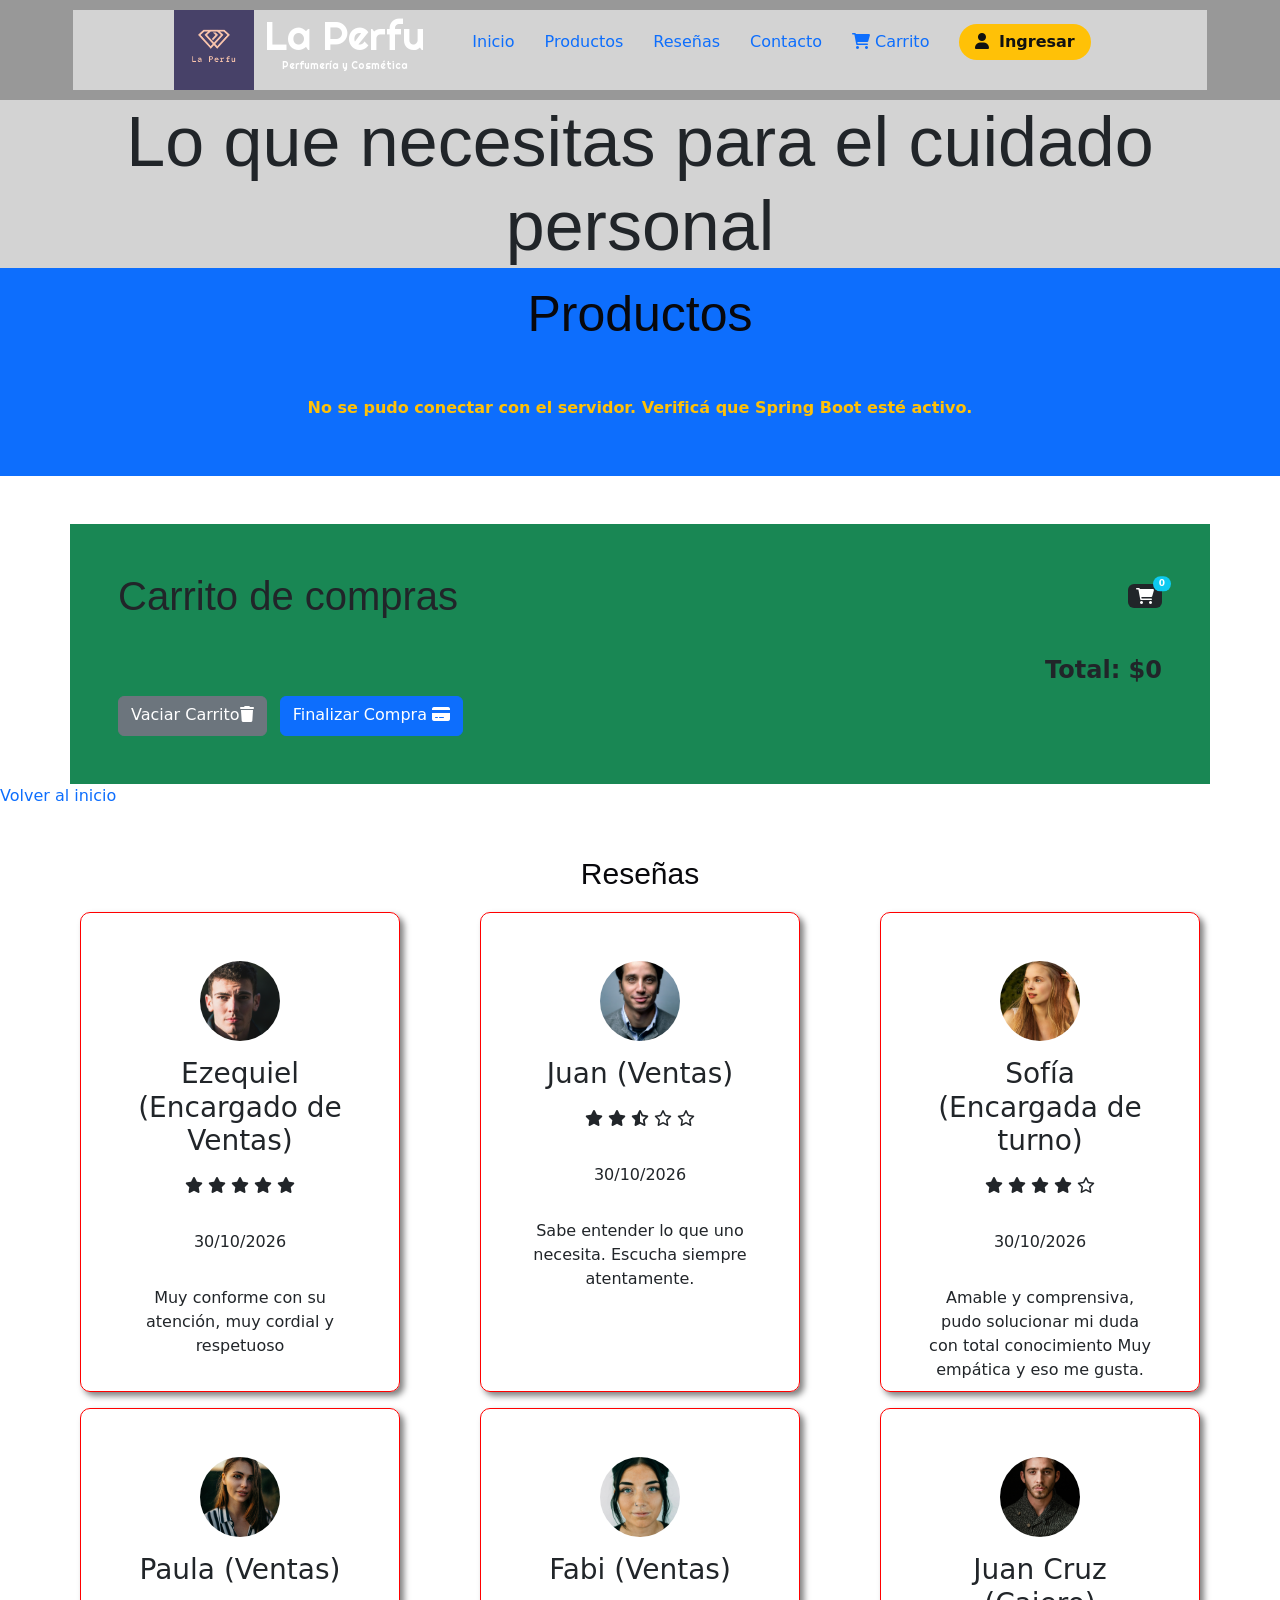
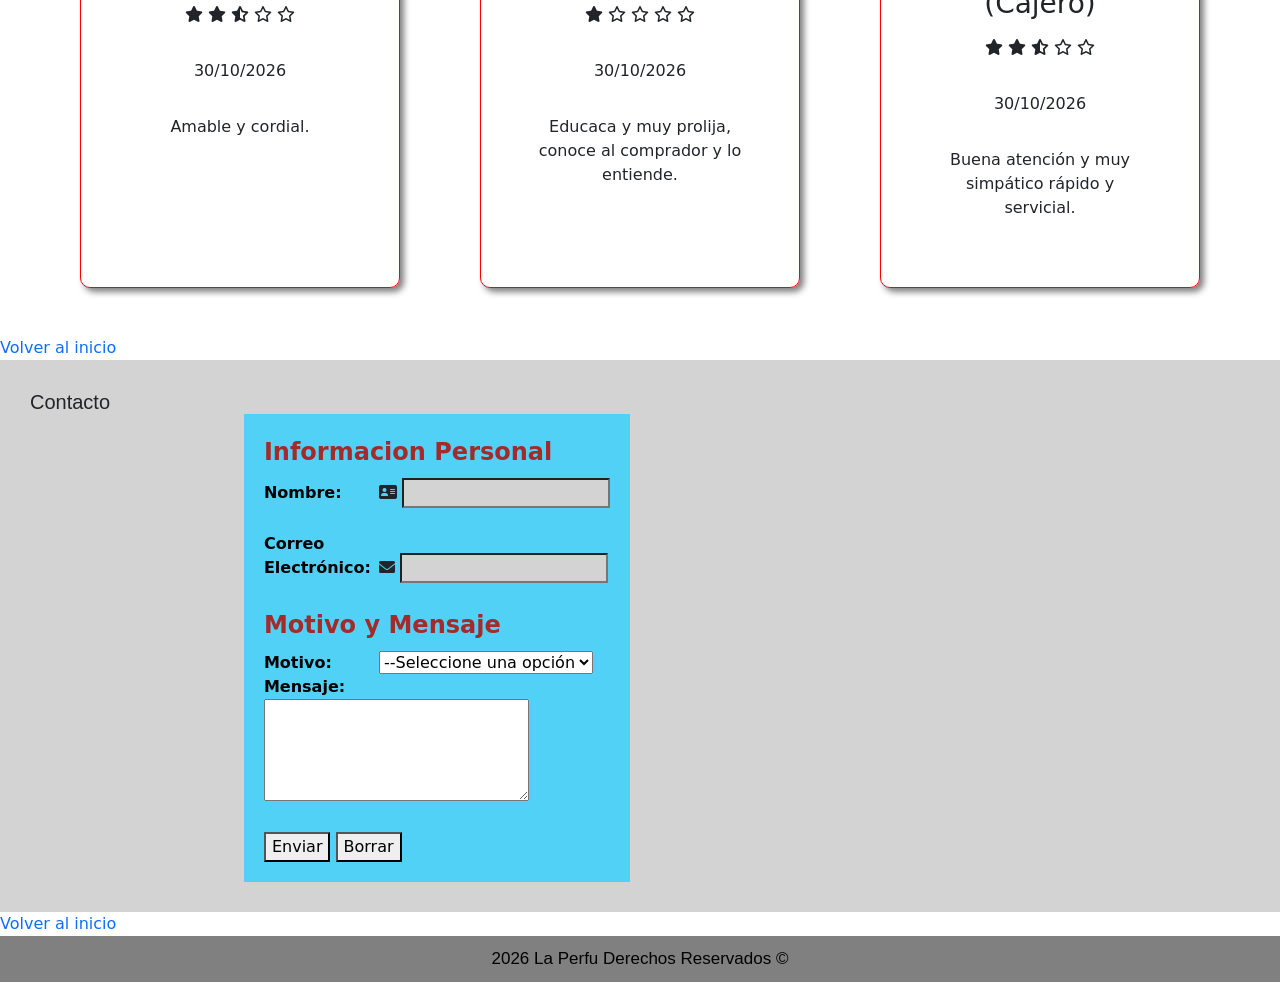
==== commit 83239618: "Actualizacion catalogo con stock" ====
--- a/src/main/resources/static/index.html
+++ b/src/main/resources/static/index.html
@@ -43,6 +43,9 @@
             <li><a href="#productos">Productos</a></li>
             <li><a href="#resenias">Reseñas</a></li>
             <li><a href="#contacto">Contacto</a></li>
+            <a href="#carrito">
+                <i class="fa-solid fa-cart-shopping"></i> Carrito
+              </a>
             <li id="navPedidosLink" class="d-none"><a href="pedidos.html" class="fw-bold text-info">Ver Pedidos</a></li>
             <li id="navAuthArea" style="position: relative; z-index: 1000;">
           <a href="login.html" style="background-color: #ffc107; color: #111 !important; padding: 6px 16px; border-radius: 20px; font-weight: 700; text-decoration: none; display: inline-block;">
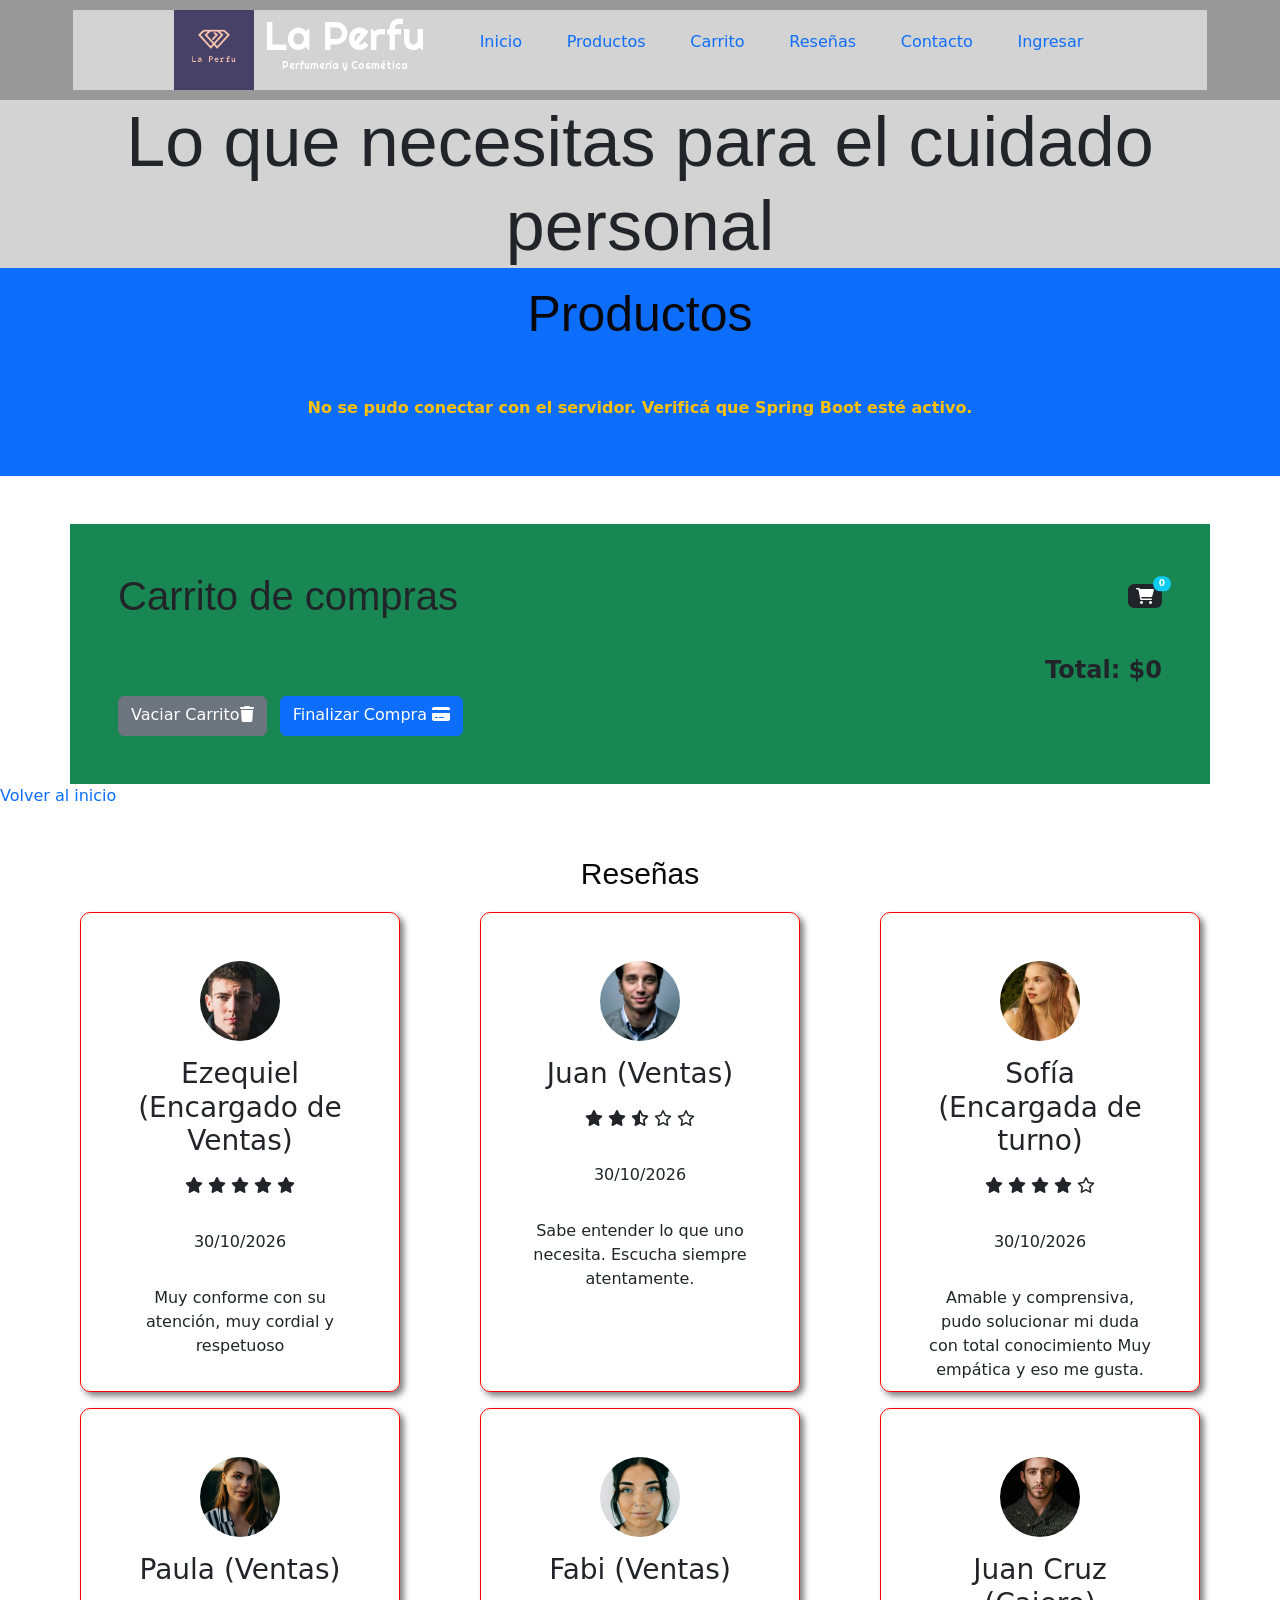
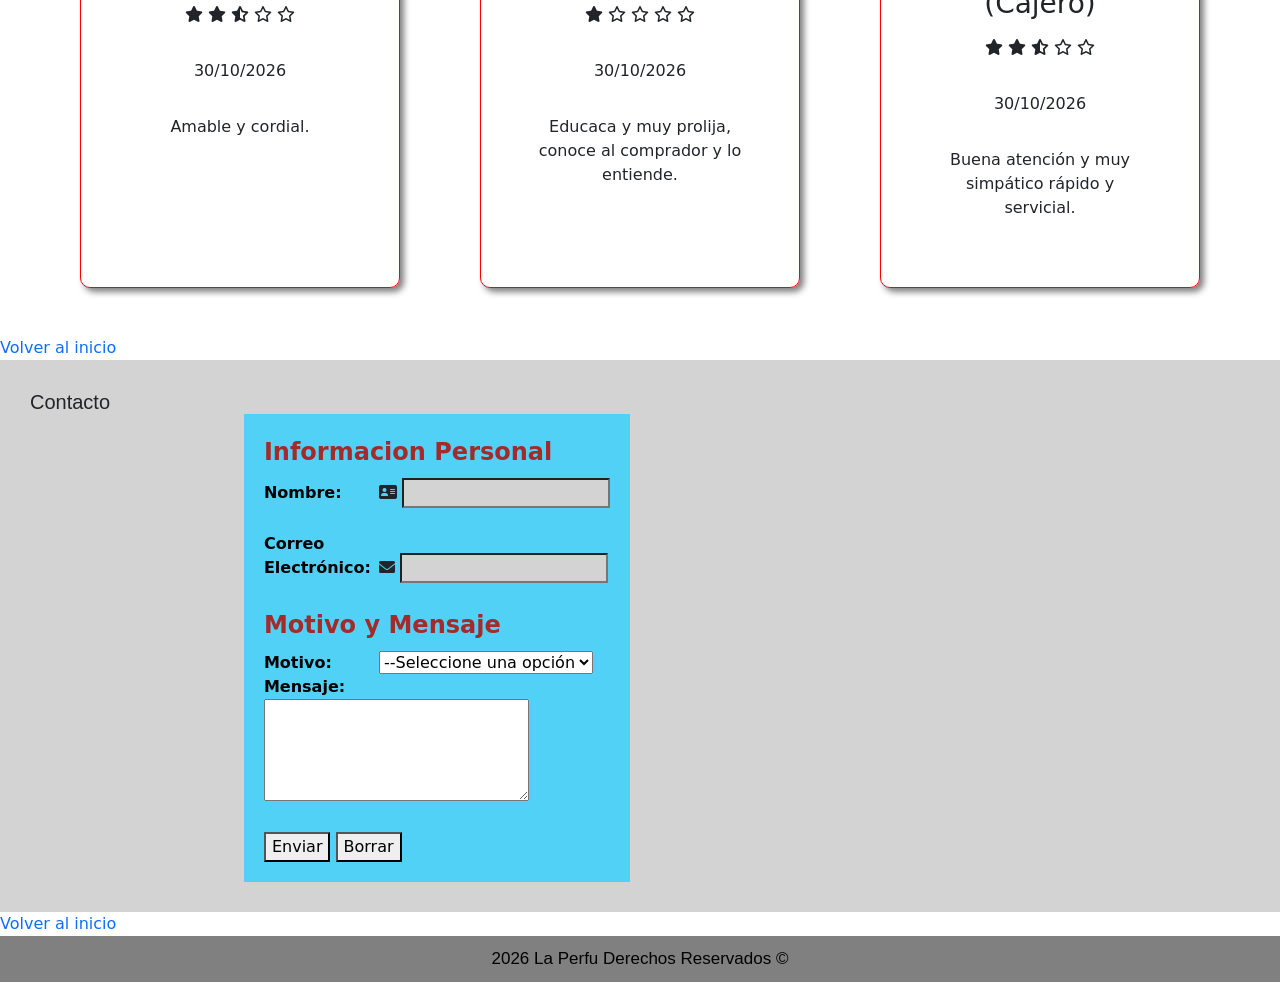
==== commit 94e03289: "Arreglo de pedidos para ver por usuario" ====
--- a/src/main/resources/static/index.html
+++ b/src/main/resources/static/index.html
@@ -38,23 +38,17 @@
             </h1>
           </div>
 
-          <ul class="menu-principal align-items-center">
+                    <ul class="menu-principal">
             <li><a href="#inicio">Inicio</a></li>
             <li><a href="#productos">Productos</a></li>
+            <li><a href="#carrito">Carrito</a></li>
             <li><a href="#resenias">Reseñas</a></li>
             <li><a href="#contacto">Contacto</a></li>
-            <a href="#carrito">
-                <i class="fa-solid fa-cart-shopping"></i> Carrito
-              </a>
-            <li id="navPedidosLink" class="d-none"><a href="pedidos.html" class="fw-bold text-info">Ver Pedidos</a></li>
-            <li id="navAuthArea" style="position: relative; z-index: 1000;">
-          <a href="login.html" style="background-color: #ffc107; color: #111 !important; padding: 6px 16px; border-radius: 20px; font-weight: 700; text-decoration: none; display: inline-block;">
-            <i class="fa-solid fa-user me-1"></i> Ingresar
-          </a>
-          </li>
-
-
+            <li id="navPedidosLink"><a href="pedidos.html">Ver Pedidos</a></li>
+            <li id="navAdminLink" class="d-none"><a href="admin.html">Administración</a></li>
+            <li id="navAuthArea"><a href="login.html">Ingresar</a></li>
           </ul>
+
         </div>
       </nav>
 
